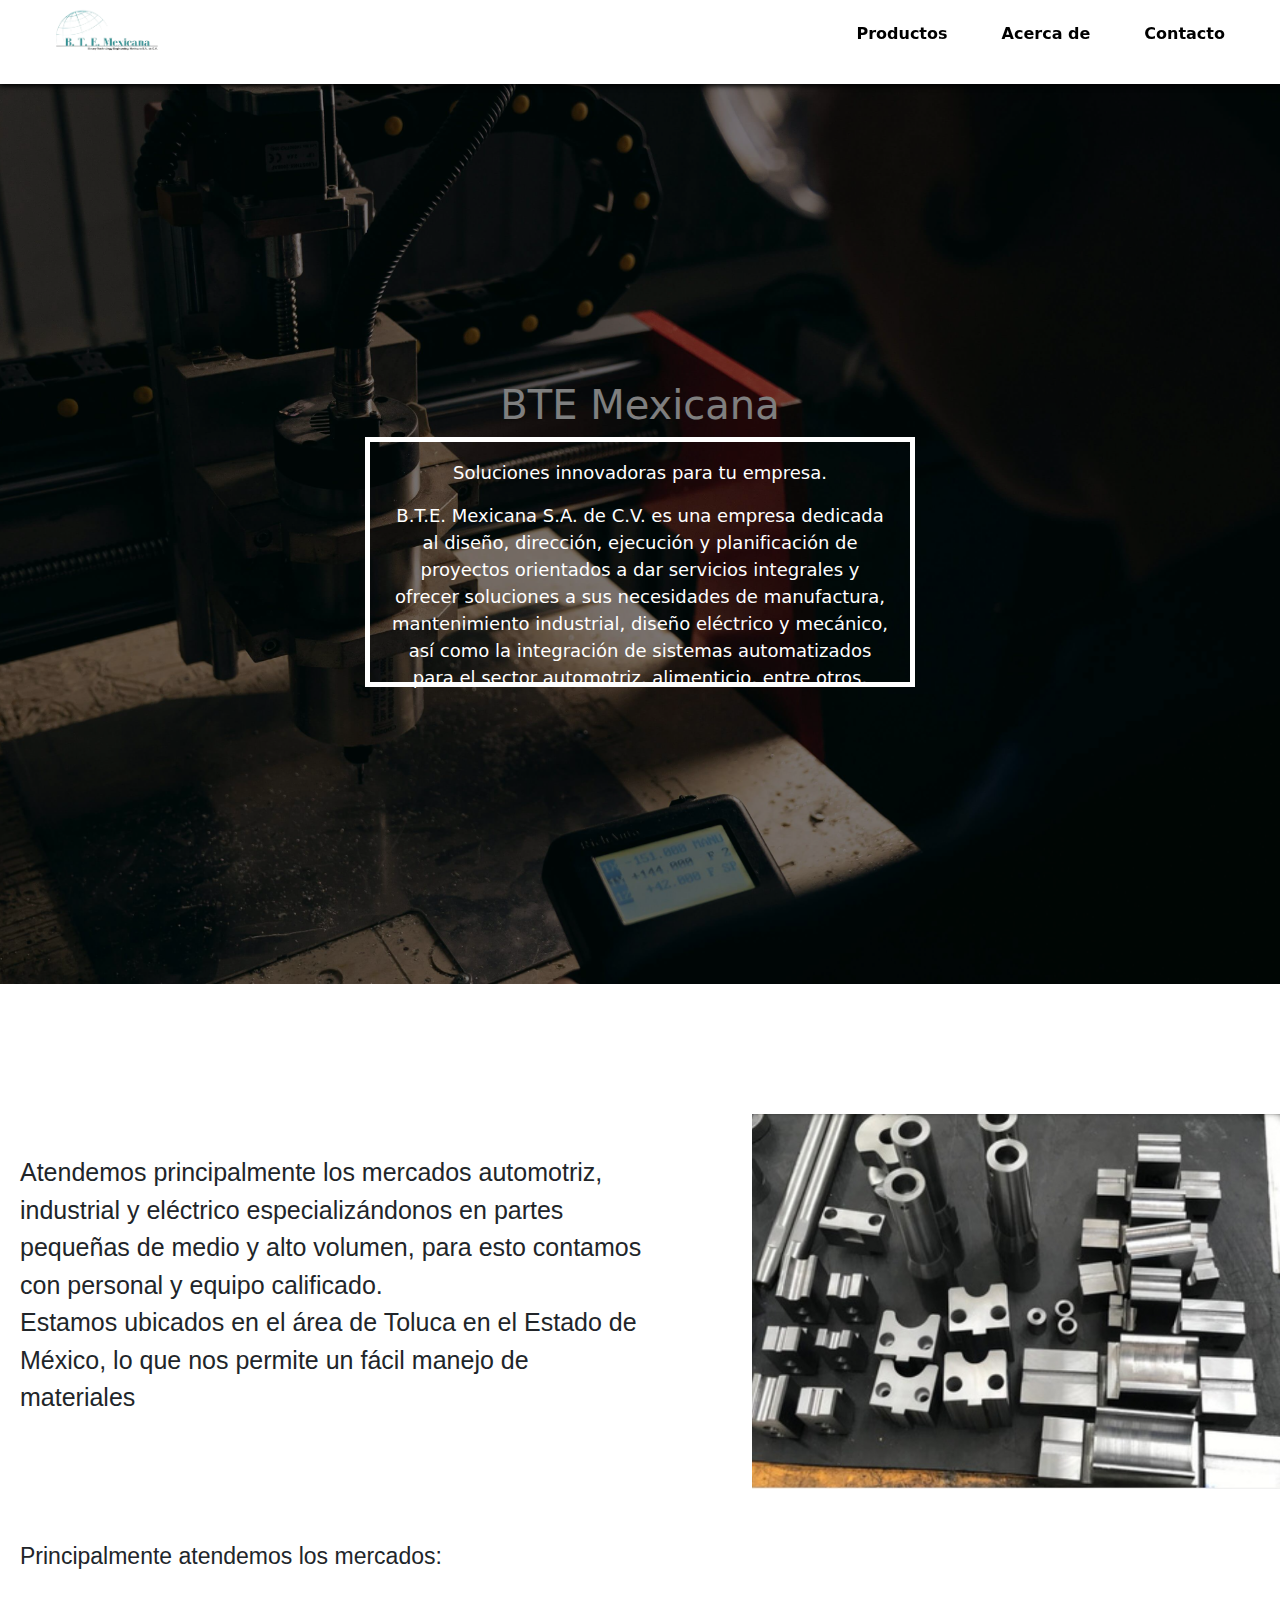
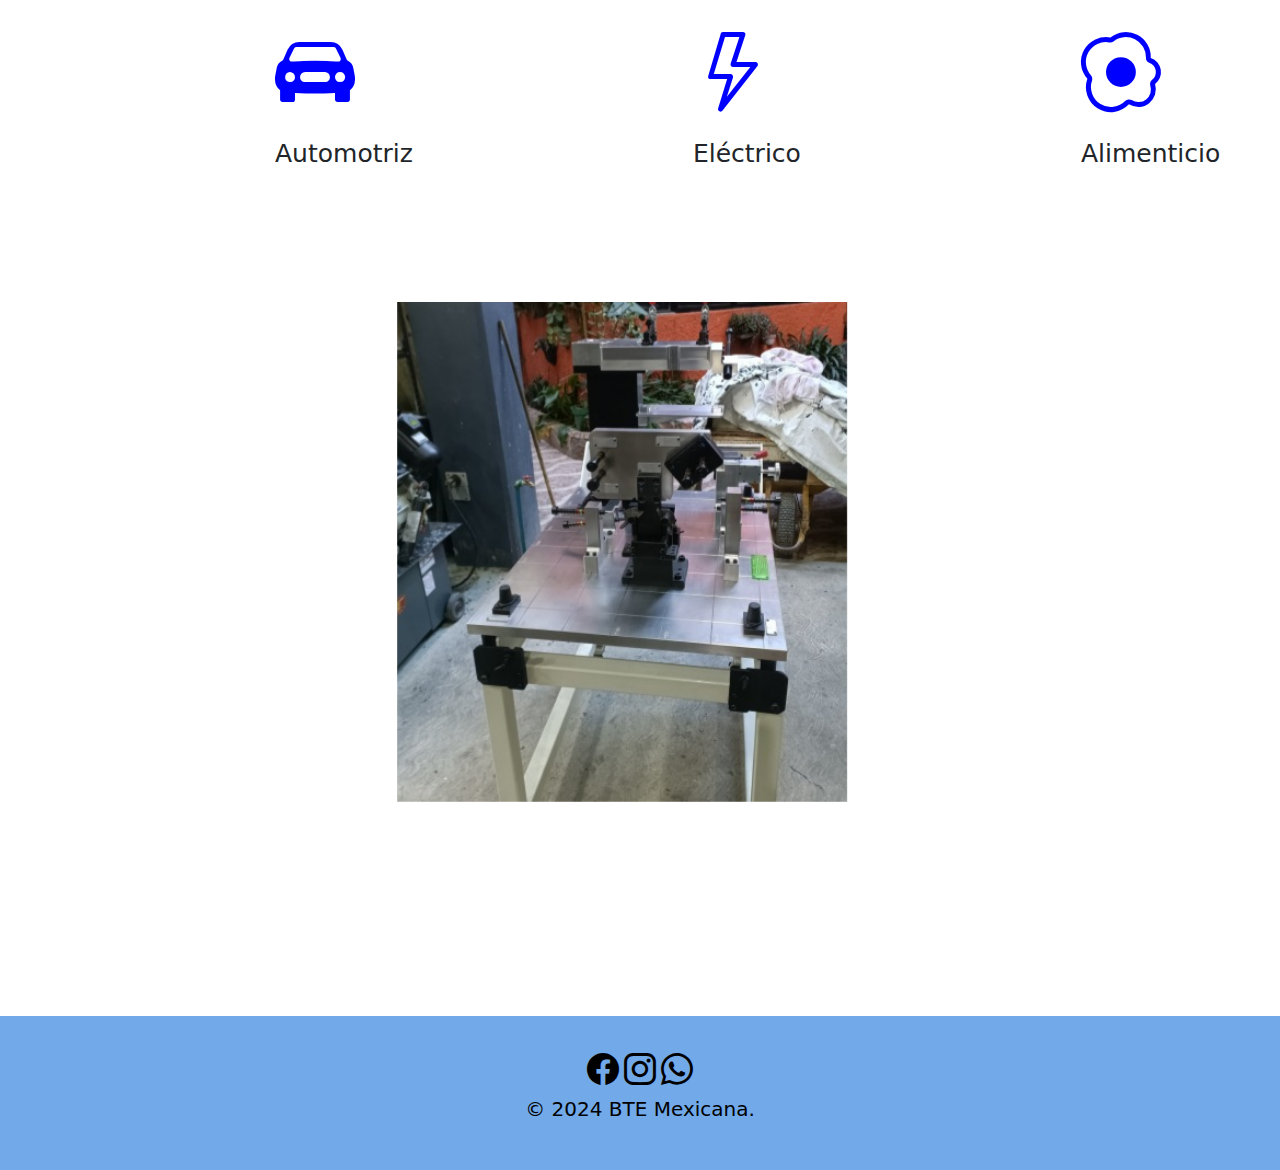
==== index.html @ 82ad0b67 "Initial commit" ====
<!DOCTYPE html>
<html lang="es">
<head>
    <meta charset="UTF-8">
    <meta name="viewport" content="width=device-width, initial-scale=1.0">
    <title>Inicio - BTE Mexicana</title>
    <link rel="stylesheet" href="styles.css">
    <link rel="shortcut icon" href="img/logo.png" type="image/x-icon">
    <link rel="stylesheet" href="https://cdn.jsdelivr.net/npm/bootstrap-icons@1.11.3/font/bootstrap-icons.min.css">
    <link href="https://cdn.jsdelivr.net/npm/bootstrap@5.3.3/dist/css/bootstrap.min.css" rel="stylesheet" integrity="sha384-QWTKZyjpPEjISv5WaRU9OFeRpok6YctnYmDr5pNlyT2bRjXh0JMhjY6hW+ALEwIH" crossorigin="anonymous">
</head>
<body>
    <header>
        <div class="conten">
        <div class="logo">
            <a href="index.html"><img src="img/logo-removebg.png"></a>
        </div>
        <nav>
            <ul class="menu">
                <li><a href="productos.html"> Productos</a></li>
                <li><a href="nosotros.html"> Acerca de</a></li>
                <li><a href="contacto.html"> Contacto</a></li>
            </ul>
        </nav>
        </div>
    </header>
    
    <section class="cuerp">
        <main>
            <h1>BTE Mexicana</h1>
            <div class="bte">
                <p>Soluciones innovadoras para tu empresa. </p>
                <p>
                    B.T.E. Mexicana S.A. de C.V. es una empresa dedicada al diseño, dirección, ejecución y planificación de proyectos orientados a dar servicios integrales y ofrecer soluciones a sus necesidades de manufactura, mantenimiento industrial, diseño eléctrico y mecánico, así como la integración de sistemas automatizados para el sector automotriz, alimenticio, entre otros.
                </p>
            </div>
        </main>
    </section>
    
    <div class="text">
        <div class="text1">
            <p>Atendemos principalmente los mercados automotriz, industrial y eléctrico especializándonos en partes pequeñas de medio y alto volumen, para esto contamos con personal y equipo calificado.
            <br> Estamos ubicados en el área de Toluca en el Estado de México, lo que nos permite un fácil manejo de materiales</p>
        </div>
        <div class="imag">
            <img src="img/pieza-ref.PNG" alt="Refaccionaria">
        </div>
    </div>

    <div class="pmerc">
        <p>Principalmente atendemos los mercados:</p>
    </div>
    <div class="merc">
        <div class="merc1">
            <i class="bi bi-car-front-fill" style="font-size: 5em; color: blue;"></i>
            <p>Automotriz</p>
        </div>
        <div class="merc2">
            <i class="bi bi-lightning" style="font-size: 5em; color: blue;"></i>
            <p>El&eacute;ctrico</p>
        </div>
        <div class="merc3">
            <i class="bi bi-egg-fried" style="font-size: 5em; color: blue;"></i>
            <p>Alimenticio</p>
        </div> 
    </div>

    <section class="carr">
        <div class="carrusel">
        <div id="carouselExampleInterval" class="carousel slide" data-bs-ride="carousel" data-bs-interval="3000" col-sm-12>
            <div class="carousel-inner">
                <div class="carousel-item active" >
                <img src="img/check-fix.PNG" class="d-block w-10" >
                </div>
                <div class="carousel-item" >
                <img src="img/estac-prensam.PNG" class="d-block w-10" >
                </div>
                <div class="carousel-item" >
                <img src="img/fix-prueb.PNG" class="d-block w-10" >
                </div>
            </div>
            </div>
        </div>
    </section>
    <footer>
        <a href="https://www.facebook.com/p/BTE-Mexicana-61550269802498/?locale=es_LA"><i class="bi bi-facebook" style="font-size: 2em; color: black;"></i></a>
        <a href="https://www.instagram.com/b.t.e.mexicana/"><i class="bi bi-instagram" style="font-size: 2em; color: black;"></i></a>
        <a href="https://wa.me/527291284767"><i class="bi bi-whatsapp" style="font-size: 2em; color: black;"></i></a>
        <p>&copy; 2024 BTE Mexicana.</p>
    </footer>

    <script src="https://cdn.jsdelivr.net/npm/bootstrap@5.3.3/dist/js/bootstrap.bundle.min.js" integrity="sha384-YvpcrYf0tY3lHB60NNkmXc5s9fDVZLESaAA55NDzOxhy9GkcIdslK1eN7N6jIeHz" crossorigin="anonymous"></script>
</body>
</html>
---- styles.css ----
*{
    padding: 0;
    margin: 0;
    box-sizing: border-box;
}
body{
    font-family: Arial, sans-serif;
    margin: 0;
    padding: 0;
    line-height: 1.6;
    background-color: white;
    flex-wrap: wrap;
    font-size: larger;
}

header {
    width: 100%;
    position: sticky;
    top: 0;
    z-index: 1000;
    background-color: white;
    box-shadow: 0px 2px 5px #000000;
}

header .conten{
    display: flex;
    justify-content: space-between;
    align-items: center;
    max-width: 1200px;
    margin: 0 auto;
}

header .logo img{
    max-width: 150px;
    height: auto;
    display: block;
}

header nav ul {
    list-style: none;
    display: flex;
    gap: 1.5rem;
}

header nav ul li {
    margin: 0 15px;
}

header nav ul li a {
    color: black;
    text-decoration: none;
    font-size: 1rem;
    font-weight: bold;
    transition: color 0.3s ease;
}

header nav ul li a:hover {
    color: #007BFF;
    border-bottom: 2px solid;
}

.cuerp{
    background: #000 url(img/pexels-mikhail-nilov-9242907..PNG);
    background-size: cover;
    background-position: center;
    background-repeat: no-repeat;
    animation-name: img;
    animation-duration: 2s;
    animation-delay: 0s;
    animation-fill-mode: forwards;
    height: 100vh;
    width: 100%;
    position: relative;
    display: flex;
    align-items: center;
    justify-content: center;
    font-size: large;
    color: #ffff;
}
@keyframes img{
    0%{
        filter: grayscale(100%) blur(12px);
    }
    100%{
        filter: grayscale(0%) blur(0);
    }
}
.cuerp::before{
    content: '';
    position: absolute;
    top: 0;
    left: 0;
    width: 100%;
    height: 100%;
    background: rgba(0, 0, 0, 0.5);
    z-index: 1;
}

.bte{
    border: solid 5px white;
    width: 550px;
    height: 250px;
    position: relative;
    z-index: 2;
}
.text .imag{
    width: 49%;
}

.imag img{
    width: 425x;
    height: 375px;
    margin-left: 100px;
}
.text1{
    display: flex;
    width: 300px;
    margin-left: 20px;
    position: relative;
    top: 100px;
    font-size: 25px;
    font-family:'Franklin Gothic Medium', 'Arial Narrow', Arial, sans-serif ;
}
.text .text1, .imag{
    display: inline-block;
    height: 50%;
    width: 49%;
    margin-top:  70px;
    margin-bottom: 50px;
}
.pmerc p{
    text-align: left;
    margin-left: 20px;
    font-size: 23px;
    font-family: 'Franklin Gothic Medium', 'Arial Narrow', Arial, sans-serif;
}
.merc1, .merc2, .merc3{
    display: inline-block;
    margin-top: 25px;
    margin-left: 275px;
}
.merc p{
    font-size: 25px;
}
.carrusel{
    margin-top: 50px;
    margin-left: 30%;
    margin-right: 25%;
    width: 600px;
    height: 650px;
    background-color: white  ;
}
.carousel-item img{
    height: 500px;
    width: 450px;
    object-fit: cover;
}
@media(max-width: 768px){
    .carousel-item img{
        height: 300px;
    }
}
section {
    padding: 4rem 2rem;
    text-align: center;
    margin: 0 auto;
    background-color: white;
}
.carr{
    background-color:white;
}
.contacto{
    padding: 20px;
    background-color: #f3f4f6;
    text-align: center;
    border-radius: 10px;
    margin-bottom: 20px;
    box-shadow: 0 4px 6px rgba(0, 0, 0, 0.1);
}
.con .intcont h1{
    font-size: 10px;
    color: #333;
    margin-bottom: 10px;
}
.contacto .intcont p{
    font-size: 1.2em;
    color: #555;
    margin-bottom: 20px;
}
.contacto .bencont ul{
    list-style: none;
    padding: 0;
    margin: 20px;
    text-align: center;
}
.contacto .bencont li{
    margin: 10px 0;
    font-size: 1.1em;
    color: #555;
}
.contacto .bencont li::before{
    content: "";
    color: #007BFF;
    margin-right: 10px;
}
.contacto .imgcont img{
    width: 100%;
    max-width: 800px;
    border-radius: 10px;
    margin: 20px auto;
    box-shadow: 0 4px rgba(0, 0, 0, 0.1);
}
.contacto .mapa iframe{
    width: 100%;
    max-width: 800px;
    height: 550px;
    border: none;
    border-radius: 10px;
    margin-top: 20px;
}
.tel, .correo, .direccion, .horario{
    display: inline-block;
    margin-left: 30px;
}
form label {
    display: block;
    margin: 10px 0 5px;
}
form input, form textarea {
    width: 100%;
    padding: 10px;
    margin-bottom: 10px;
}
form button:hover {
    background-color: gray;
}
footer {
    text-align: center;
    padding: 30px ;
    background-color: rgb(113, 169, 233);
    color: black;
    top: 0;
}
footer p{
    font-size: 20px;
}
.ppp{
    background: #000 url(img/imagprod.PNG);
    background-size: cover;
    background-position: center;
    background-repeat: no-repeat;
    animation-name: imgprod;
    animation-duration: 3s;
    animation-delay: unset;
    animation-fill-mode: forwards;
    height: 80vh;
    width: 100%;
    position: relative;
    display: flex;
    align-items: center;
    color: #ffff;
}
@keyframes imgprod{
    0%{
        filter: grayscale(100%) blur(12px);
    }
    100%{
        filter: grayscale(0%) blur(0);
    }
}
.ppp::before{
    content: '';
    position: absolute;
    top: 0;
    left: 0;
    width: 100%;
    height: 80vh;
    background: rgba(0, 0, 0, 0.5);
    z-index: 1;
}
.textprod1{
    width: 300px;
    height: 250px;
    position: relative;
    z-index: 2;
    margin-left: 20px;
    padding-top: 30px;
}
.textprod2{
    width: 300px;
    height: 250px;
    position: relative;
    z-index: 2;
    margin-left: 10px;
}
.textprod1, .textprod2{
    display: inline-block;
    height: 49%;
    width: 49%;
    margin-top: 50px;
}
.ppp p{
    font-family: 'Franklin Gothic Medium', 'Arial Narrow', Arial, sans-serif;
    font-size: 20px;
}
.catalogo {
    display: grid;
    grid-template-columns: repeat(auto-fit, minmax(250px, 1fr));
    gap: 20px;
    padding: 20px;
    margin-top: 20px;
    background: rgb(113, 169, 233);
}
.producto {
    border: 1px solid #ddd;
    border-radius: 5px;
    background: white;
    text-align: center;
    padding: 20px;
    transition: transform 0.3s, box-shadow 0.3s;
}
.producto img {
    max-width: 100%;
    height: 80%;
    width: 99%;
    border-bottom: 1px solid #ddd;
    margin-bottom: 10px;
    border-radius: 5px 5px 0 0;
}
.producto h2 {
    font-size: 1.5em;
    margin: 10px 0;
}
.producto p {
    font-size: 1em;
    color: #555;
}
.producto button {
    background-color: #004080;
    color: white;
    border: none;
    padding: 10px 20px;
    cursor: pointer;
    font-size: 1em;
    border-radius: 5px;
}
.producto button:hover {
    background-color: #003060;
}
.producto:hover {
    transform: scale(1.05);
    box-shadow: 0 4px 8px black;
}
.menu .active{
    font-weight: bold;
    color: #007BFF;
    border-bottom: 2px solid #007BFF;
}
.nosotros{
    padding-left: 20px;
    padding: 20px;
    max-width: 800px;
    background: linear-gradient(to bottom, #f9f9f9, #eaeaea);
}
.nosotros h1{
    font-family: 'Roboto', sans-serif;
    font-weight: 700;
    color: #333;
}
.nosotros p{
    font-family: 'arial', sans-serif;
    font-size: 16px;
    line-height: 1.6;
    color: #555;
}
.con h1{
    font-size: 40px;
}
.con p{
    font-size: 25px;
}
.bte p{
    margin: 3%;
}
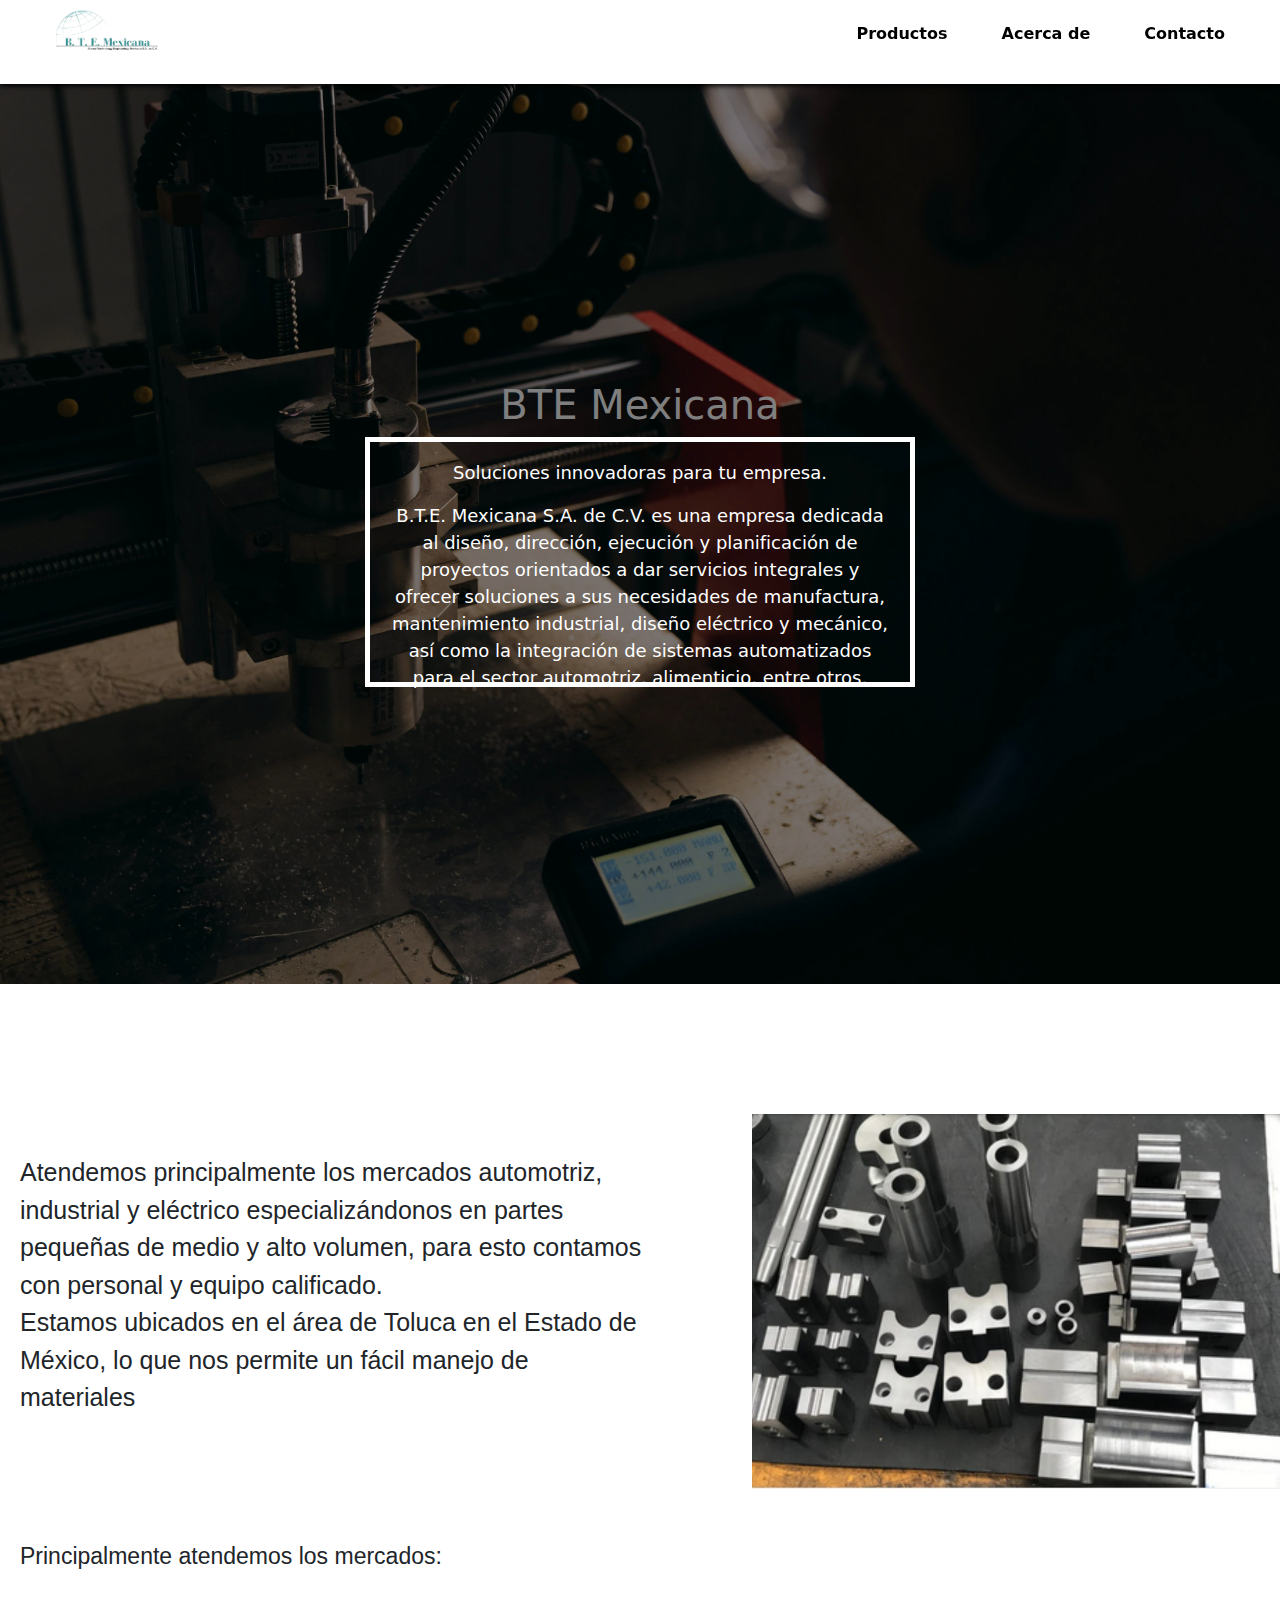
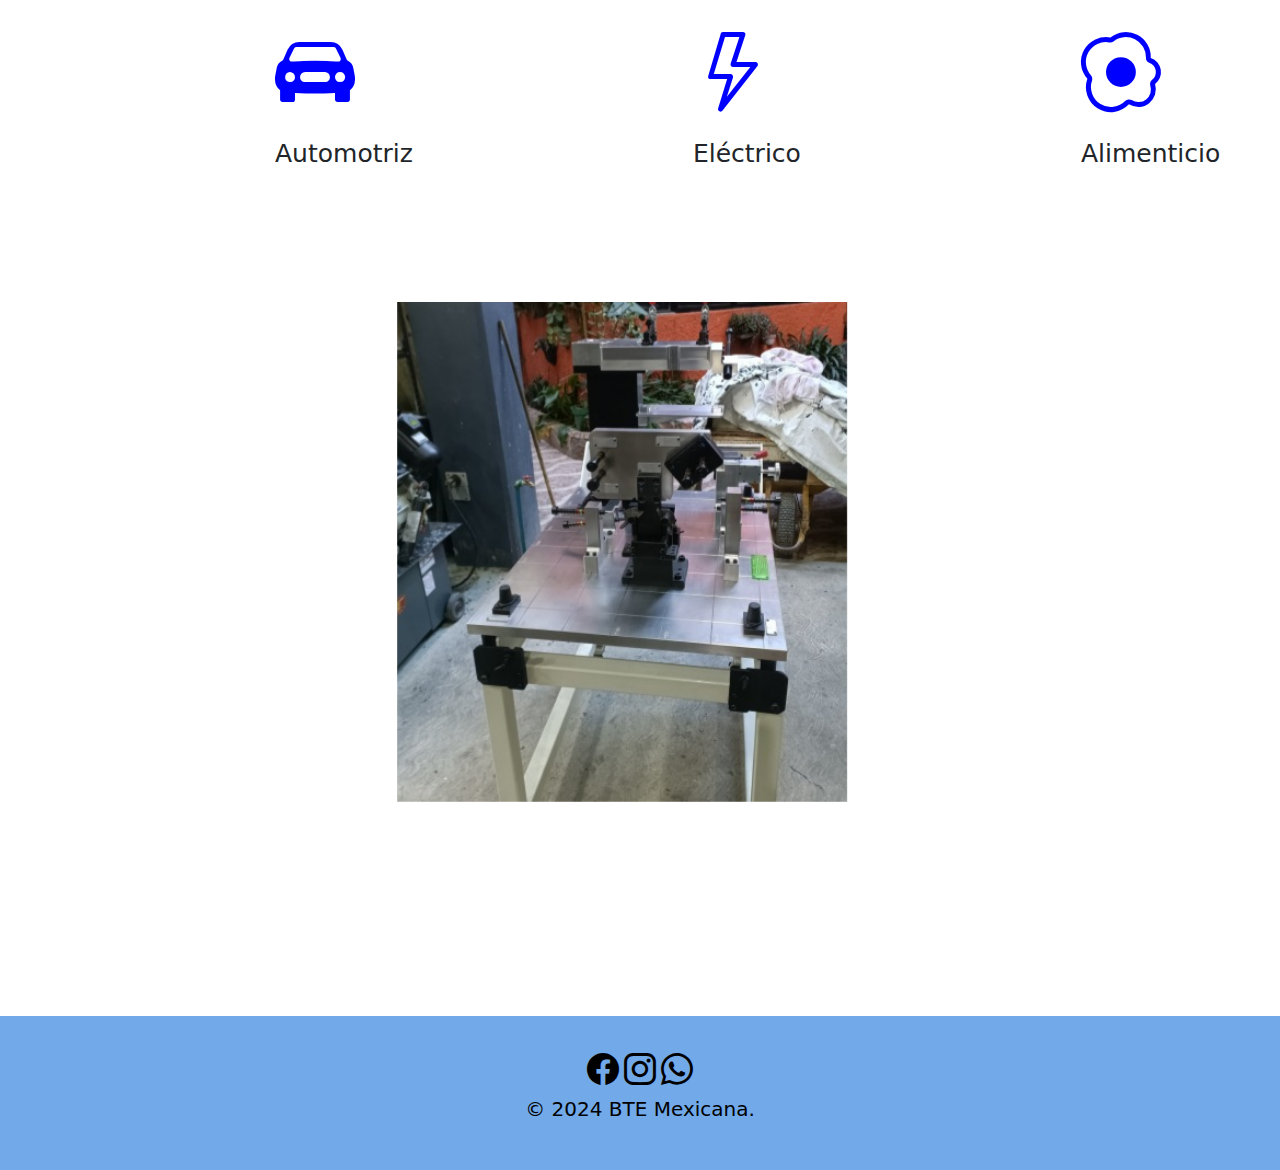
==== commit 2f36afc6: "Descripcion de los cambios realizados" ====
--- a/index.html
+++ b/index.html
@@ -4,7 +4,7 @@
     <meta charset="UTF-8">
     <meta name="viewport" content="width=device-width, initial-scale=1.0">
     <title>Inicio - BTE Mexicana</title>
-    <link rel="stylesheet" href="styles.css">
+    <link rel="stylesheet" href="styles/styles.css">
     <link rel="shortcut icon" href="img/logo.png" type="image/x-icon">
     <link rel="stylesheet" href="https://cdn.jsdelivr.net/npm/bootstrap-icons@1.11.3/font/bootstrap-icons.min.css">
     <link href="https://cdn.jsdelivr.net/npm/bootstrap@5.3.3/dist/css/bootstrap.min.css" rel="stylesheet" integrity="sha384-QWTKZyjpPEjISv5WaRU9OFeRpok6YctnYmDr5pNlyT2bRjXh0JMhjY6hW+ALEwIH" crossorigin="anonymous">
@@ -15,6 +15,9 @@
         <div class="logo">
             <a href="index.html"><img src="img/logo-removebg.png"></a>
         </div>
+        <button class="navbar-toggler" type="button" data-toggle="collapse" data-target="#navbarNav" aria-controls="navbarNav" aria-expanded="false" aria-label="Toggle navigation">
+            <span class="navbar-toggler-icon"></span>
+          </button>
         <nav>
             <ul class="menu">
                 <li><a href="productos.html"> Productos</a></li>
--- a/styles/styles.css
+++ b/styles/styles.css
@@ -0,0 +1,394 @@
+*{
+    padding: 0;
+    margin: 0;
+    box-sizing: border-box;
+}
+body{
+    font-family: Arial, sans-serif;
+    margin: 0;
+    padding: 0;
+    line-height: 1.6;
+    background-color: white;
+    flex-wrap: wrap;
+    font-size: larger;
+}
+
+header {
+    width: 100%;
+    position: sticky;
+    top: 0;
+    z-index: 1000;
+    background-color: white;
+    box-shadow: 0px 2px 5px #000000;
+}
+
+header .conten{
+    display: flex;
+    justify-content: space-between;
+    align-items: center;
+    max-width: 1200px;
+    margin: 0 auto;
+}
+
+header .logo img{
+    max-width: 150px;
+    height: auto;
+    display: block;
+}
+
+header nav ul {
+    list-style: none;
+    display: flex;
+    gap: 1.5rem;
+}
+
+header nav ul li {
+    margin: 0 15px;
+}
+
+header nav ul li a {
+    color: black;
+    text-decoration: none;
+    font-size: 1rem;
+    font-weight: bold;
+    transition: color 0.3s ease;
+}
+
+header nav ul li a:hover {
+    color: #007BFF;
+    border-bottom: 2px solid;
+}
+
+.cuerp{
+    background: #000 url(../img/pexels-mikhail-nilov-9242907..PNG);
+    background-size: cover;
+    background-position: center;
+    background-repeat: no-repeat;
+    animation-name: img;
+    animation-duration: 2s;
+    animation-delay: 0s;
+    animation-fill-mode: forwards;
+    height: 100vh;
+    width: 100%;
+    position: relative;
+    display: flex;
+    align-items: center;
+    justify-content: center;
+    font-size: large;
+    color: #ffff;
+}
+@keyframes img{
+    0%{
+        filter: grayscale(100%) blur(12px);
+    }
+    100%{
+        filter: grayscale(0%) blur(0);
+    }
+}
+.cuerp::before{
+    content: '';
+    position: absolute;
+    top: 0;
+    left: 0;
+    width: 100%;
+    height: 100%;
+    background: rgba(0, 0, 0, 0.5);
+    z-index: 1;
+}
+
+.bte{
+    border: solid 5px white;
+    width: 550px;
+    height: 250px;
+    position: relative;
+    z-index: 2;
+}
+.text .imag{
+    width: 49%;
+}
+
+.imag img{
+    width: 425x;
+    height: 375px;
+    margin-left: 100px;
+}
+.text1{
+    display: flex;
+    width: 300px;
+    margin-left: 20px;
+    position: relative;
+    top: 100px;
+    font-size: 25px;
+    font-family:'Franklin Gothic Medium', 'Arial Narrow', Arial, sans-serif ;
+}
+.text .text1, .imag{
+    display: inline-block;
+    height: 50%;
+    width: 49%;
+    margin-top:  70px;
+    margin-bottom: 50px;
+}
+.pmerc p{
+    text-align: left;
+    margin-left: 20px;
+    font-size: 23px;
+    font-family: 'Franklin Gothic Medium', 'Arial Narrow', Arial, sans-serif;
+}
+.merc1, .merc2, .merc3{
+    display: inline-block;
+    margin-top: 25px;
+    margin-left: 275px;
+}
+.merc p{
+    font-size: 25px;
+}
+.carrusel{
+    margin-top: 50px;
+    margin-left: 30%;
+    margin-right: 25%;
+    width: 600px;
+    height: 650px;
+    background-color: white  ;
+}
+.carousel-item img{
+    height: 500px;
+    width: 450px;
+    object-fit: cover;
+}
+@media(max-width: 768px){
+    .carousel-item img{
+        height: 300px;
+    }
+}
+section {
+    padding: 4rem 2rem;
+    text-align: center;
+    margin: 0 auto;
+    background-color: white;
+}
+.carr{
+    background-color:white;
+}
+.contacto{
+    padding: 20px;
+    background-color: #f3f4f6;
+    text-align: center;
+    border-radius: 10px;
+    margin-bottom: 20px;
+    box-shadow: 0 4px 6px rgba(0, 0, 0, 0.1);
+}
+.con .intcont h1{
+    font-size: 10px;
+    color: #333;
+    margin-bottom: 10px;
+}
+.contacto .intcont p{
+    font-size: 1.2em;
+    color: #555;
+    margin-bottom: 20px;
+}
+.contacto .bencont ul{
+    list-style: none;
+    padding: 0;
+    margin: 20px;
+    text-align: center;
+}
+.contacto .bencont li{
+    margin: 10px 0;
+    font-size: 1.1em;
+    color: #555;
+}
+.contacto .bencont li::before{
+    content: "";
+    color: #007BFF;
+    margin-right: 10px;
+}
+.contacto .imgcont img{
+    width: 100%;
+    max-width: 800px;
+    border-radius: 10px;
+    margin: 20px auto;
+    box-shadow: 0 4px rgba(0, 0, 0, 0.1);
+}
+.contacto .mapa iframe{
+    width: 100%;
+    max-width: 800px;
+    height: 550px;
+    border: none;
+    border-radius: 10px;
+    margin-top: 20px;
+}
+.tel, .correo, .direccion, .horario{
+    display: inline-block;
+    margin-left: 30px;
+}
+form label {
+    display: block;
+    margin: 10px 0 5px;
+}
+form input, form textarea {
+    width: 100%;
+    padding: 10px;
+    margin-bottom: 10px;
+}
+form button:hover {
+    background-color: gray;
+}
+footer {
+    text-align: center;
+    padding: 30px ;
+    background-color: rgb(113, 169, 233);
+    color: black;
+    top: 0;
+}
+footer p{
+    font-size: 20px;
+}
+.ppp{
+    background: #000 url(../img/imagprod.jpg);
+    background-size: cover;
+    background-position: center;
+    background-repeat: no-repeat;
+    animation-name: imgprod;
+    animation-duration: 3s;
+    animation-delay: unset;
+    animation-fill-mode: forwards;
+    height: 80vh;
+    width: 100%;
+    position: relative;
+    display: flex;
+    align-items: center;
+    color: #ffff;
+}
+@keyframes imgprod{
+    0%{
+        filter: grayscale(100%) blur(12px);
+    }
+    100%{
+        filter: grayscale(0%) blur(0);
+    }
+}
+.ppp::before{
+    content: '';
+    position: absolute;
+    top: 0;
+    left: 0;
+    width: 100%;
+    height: 80vh;
+    background: rgba(0, 0, 0, 0.5);
+    z-index: 1;
+}
+.textprod1{
+    width: 300px;
+    height: 250px;
+    position: relative;
+    z-index: 2;
+    margin-left: 20px;
+    padding-top: 30px;
+}
+.textprod2{
+    width: 300px;
+    height: 250px;
+    position: relative;
+    z-index: 2;
+    margin-left: 10px;
+}
+.textprod1, .textprod2{
+    display: inline-block;
+    height: 49%;
+    width: 49%;
+    margin-top: 50px;
+}
+.ppp p{
+    font-family: 'Franklin Gothic Medium', 'Arial Narrow', Arial, sans-serif;
+    font-size: 20px;
+}
+.catalogo {
+    display: grid;
+    grid-template-columns: repeat(auto-fit, minmax(250px, 1fr));
+    gap: 20px;
+    padding: 20px;
+    margin-top: 20px;
+    background: rgb(113, 169, 233);
+}
+.producto {
+    border: 1px solid #ddd;
+    border-radius: 5px;
+    background: white;
+    text-align: center;
+    padding: 20px;
+    transition: transform 0.3s, box-shadow 0.3s;
+}
+.producto img {
+    max-width: 100%;
+    height: 80%;
+    width: 99%;
+    border-bottom: 1px solid #ddd;
+    margin-bottom: 10px;
+    border-radius: 5px 5px 0 0;
+}
+.producto h2 {
+    font-size: 1.5em;
+    margin: 10px 0;
+}
+.producto p {
+    font-size: 1em;
+    color: #555;
+}
+.producto button {
+    background-color: #004080;
+    color: white;
+    border: none;
+    padding: 10px 20px;
+    cursor: pointer;
+    font-size: 1em;
+    border-radius: 5px;
+}
+.producto button:hover {
+    background-color: #003060;
+}
+.producto:hover {
+    transform: scale(1.05);
+    box-shadow: 0 4px 8px black;
+}
+.menu .active{
+    font-weight: bold;
+    color: #007BFF;
+    border-bottom: 2px solid #007BFF;
+}
+.nosotros{
+    padding-left: 20px;
+    padding: 20px;
+    max-width: 800px;
+    background: linear-gradient(to bottom, #f9f9f9, #eaeaea);
+}
+.nosotros h1{
+    font-family: 'Roboto', sans-serif;
+    font-weight: 700;
+    color: #333;
+}
+.nosotros p{
+    font-family: 'arial', sans-serif;
+    font-size: 16px;
+    line-height: 1.6;
+    color: #555;
+}
+.con h1{
+    font-size: 40px;
+}
+.con p{
+    font-size: 25px;
+}
+.bte p{
+    margin: 3%;
+}
+@media (max-width: 768px) {
+    body{
+        font-size: 14px;
+    }
+}
+@media(max-width: 480px){
+    body{
+        font-size: 12px;
+    }
+}
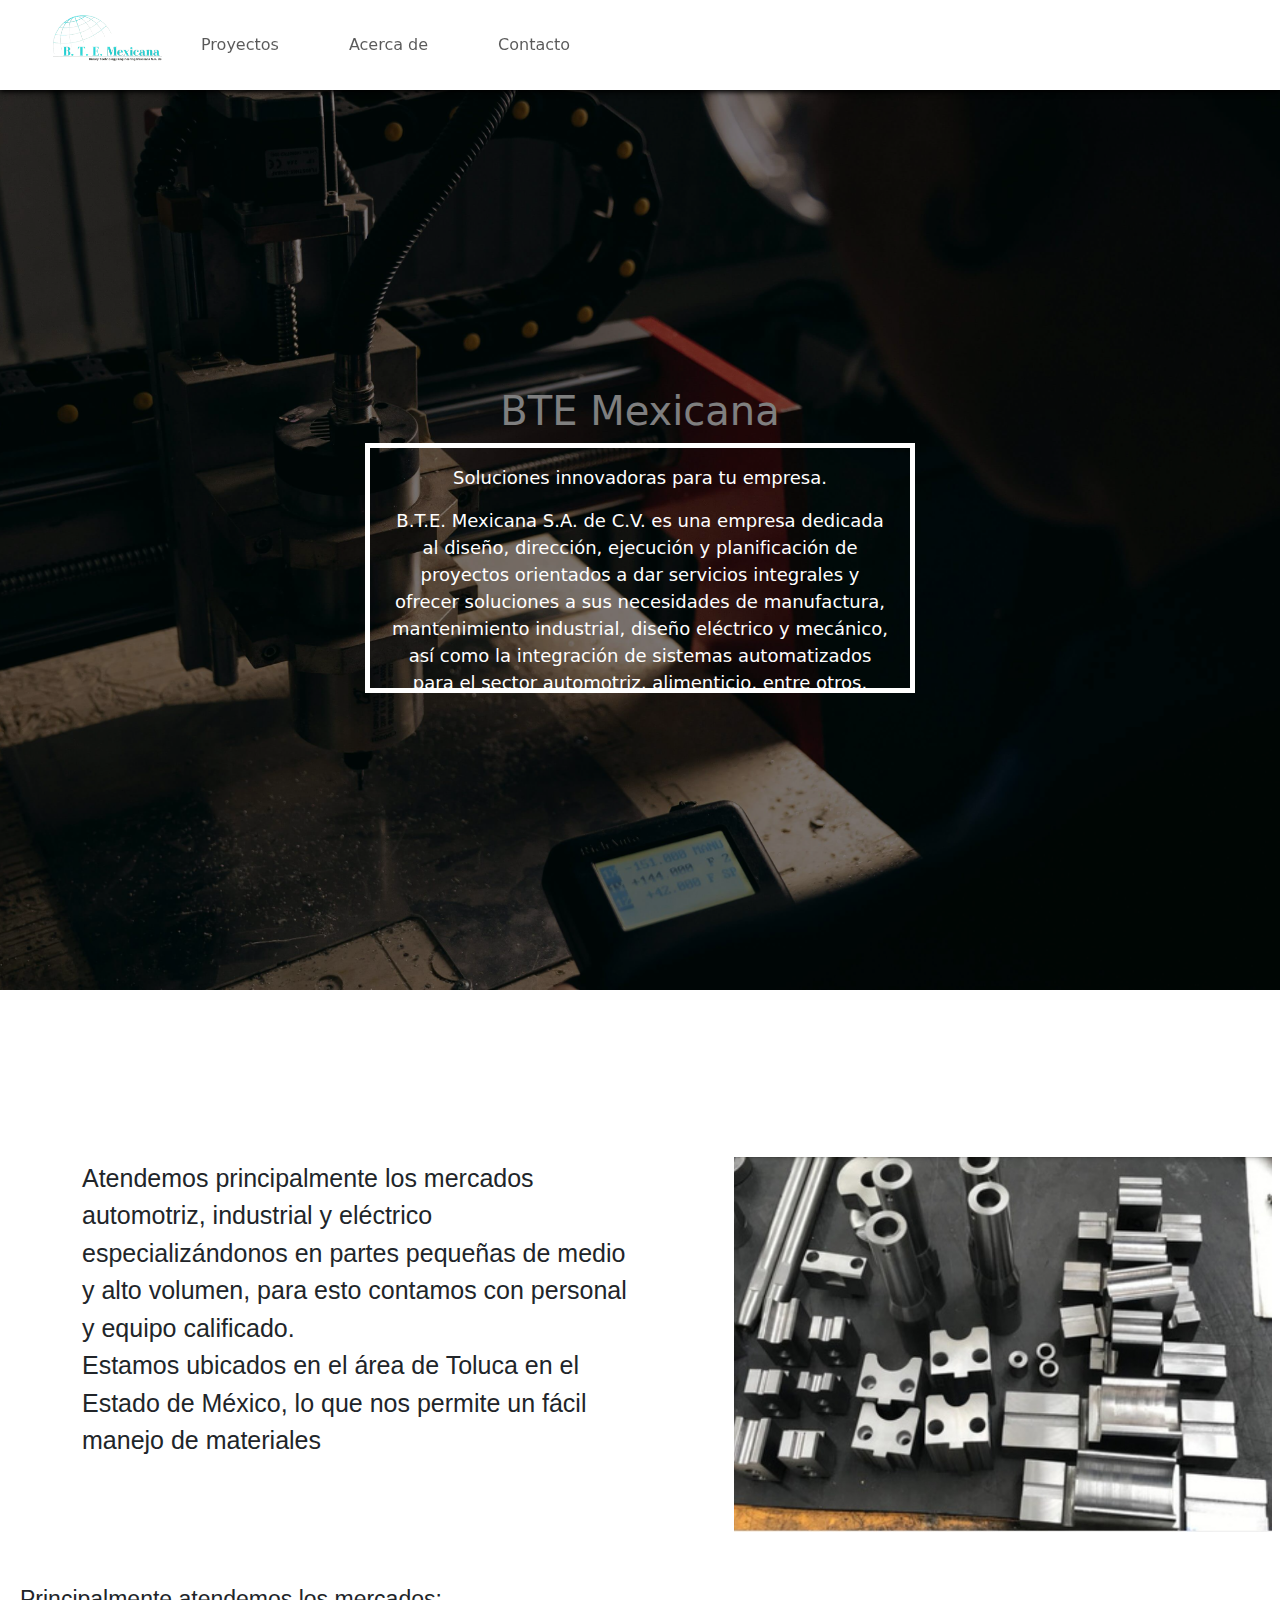
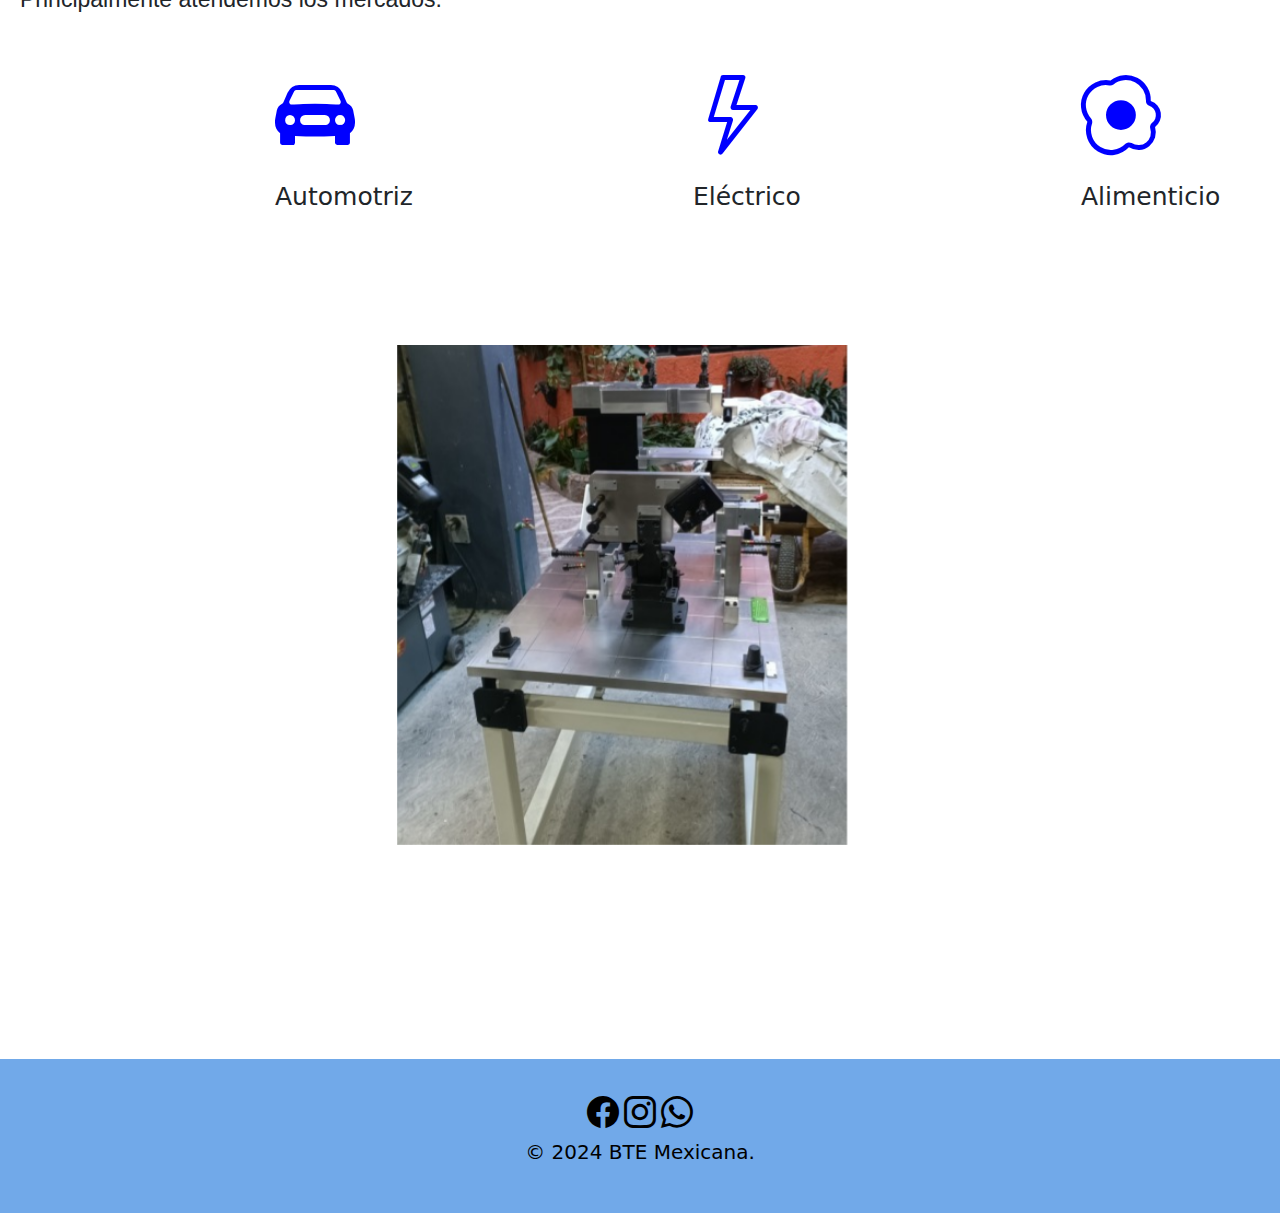
==== commit 438b8d6d: "Actualizados" ====
--- a/index.html
+++ b/index.html
@@ -5,26 +5,37 @@
     <meta name="viewport" content="width=device-width, initial-scale=1.0">
     <title>Inicio - BTE Mexicana</title>
     <link rel="stylesheet" href="styles/styles.css">
-    <link rel="shortcut icon" href="img/logo.png" type="image/x-icon">
+    <link rel="shortcut icon" href="img/logo-removebg.png" type="image/x-icon">
     <link rel="stylesheet" href="https://cdn.jsdelivr.net/npm/bootstrap-icons@1.11.3/font/bootstrap-icons.min.css">
     <link href="https://cdn.jsdelivr.net/npm/bootstrap@5.3.3/dist/css/bootstrap.min.css" rel="stylesheet" integrity="sha384-QWTKZyjpPEjISv5WaRU9OFeRpok6YctnYmDr5pNlyT2bRjXh0JMhjY6hW+ALEwIH" crossorigin="anonymous">
 </head>
 <body>
     <header>
         <div class="conten">
-        <div class="logo">
-            <a href="index.html"><img src="img/logo-removebg.png"></a>
-        </div>
-        <button class="navbar-toggler" type="button" data-toggle="collapse" data-target="#navbarNav" aria-controls="navbarNav" aria-expanded="false" aria-label="Toggle navigation">
-            <span class="navbar-toggler-icon"></span>
-          </button>
-        <nav>
-            <ul class="menu">
-                <li><a href="productos.html"> Productos</a></li>
-                <li><a href="nosotros.html"> Acerca de</a></li>
-                <li><a href="contacto.html"> Contacto</a></li>
-            </ul>
-        </nav>
+
+        <nav class="navbar navbar-expand-md navbar-light">
+            <div class="container-fluid">
+              <button class="navbar-toggler" type="button" data-bs-toggle="collapse" data-bs-target="#navbar-toggler" aria-controls="navbarTogglerDemo01" aria-expanded="false" aria-label="Toggle navigation">
+                <span class="navbar-toggler-icon"></span>
+              </button>
+              <div class="collapse navbar-collapse" id="navbar-toggler">
+                <a class="navbar-brand" href="index.html">
+                  <img src="img/logo-removebg.png" width="110" alt="Logo de la página web">
+                </a>
+                <ul class="navbar-nav d-flex justify-content-center align-items-center">
+                  <li class="nav-item">
+                    <a class="nav-link" href="productos.html">Proyectos</a>
+                  </li>
+                  <li class="nav-item">
+                    <a class="nav-link" href="nosotros.html">Acerca de</a>
+                  </li>
+                  <li class="nav-item">
+                    <a class="nav-link" href="contacto.html">Contacto</a>
+                  </li>
+                </ul>
+              </div>
+            </div>
+          </nav>
         </div>
     </header>
     
@@ -40,7 +51,7 @@
         </main>
     </section>
     
-    <div class="text">
+    <div class="container">
         <div class="text1">
             <p>Atendemos principalmente los mercados automotriz, industrial y eléctrico especializándonos en partes pequeñas de medio y alto volumen, para esto contamos con personal y equipo calificado.
             <br> Estamos ubicados en el área de Toluca en el Estado de México, lo que nos permite un fácil manejo de materiales</p>
@@ -93,5 +104,7 @@
     </footer>
 
     <script src="https://cdn.jsdelivr.net/npm/bootstrap@5.3.3/dist/js/bootstrap.bundle.min.js" integrity="sha384-YvpcrYf0tY3lHB60NNkmXc5s9fDVZLESaAA55NDzOxhy9GkcIdslK1eN7N6jIeHz" crossorigin="anonymous"></script>
+    <script src="https://ajax.googleapis.com/ajax/libs/jquery/1.11.3/jquery.min.js"></script>
+    <script src="https://maxcdn.bootstrapcdn.com/bootstrap/3.3.5/js/bootstrap.min.js"></script>
 </body>
 </html>--- a/styles/styles.css
+++ b/styles/styles.css
@@ -27,13 +27,16 @@
     justify-content: space-between;
     align-items: center;
     max-width: 1200px;
-    margin: 0 auto;
+    margin: auto;
 }
 
 header .logo img{
     max-width: 150px;
-    height: auto;
     display: block;
+}@media only screen and (max-width: 768px){
+    [class*="col-s"]{
+        width:100%
+    }
 }
 
 header nav ul {
@@ -85,6 +88,7 @@
         filter: grayscale(0%) blur(0);
     }
 }
+
 .cuerp::before{
     content: '';
     position: absolute;
@@ -102,6 +106,7 @@
     height: 250px;
     position: relative;
     z-index: 2;
+    max-width: 100%;
 }
 .text .imag{
     width: 49%;
@@ -111,22 +116,26 @@
     width: 425x;
     height: 375px;
     margin-left: 100px;
+    max-width: 100%;
+    object-fit: cover;
 }
 .text1{
     display: flex;
     width: 300px;
-    margin-left: 20px;
+    max-width: 100%;
     position: relative;
     top: 100px;
     font-size: 25px;
     font-family:'Franklin Gothic Medium', 'Arial Narrow', Arial, sans-serif ;
 }
-.text .text1, .imag{
+.text1, .imag{
     display: inline-block;
-    height: 50%;
+    height: 49%;
     width: 49%;
-    margin-top:  70px;
+    margin-top: 70px;
     margin-bottom: 50px;
+    max-width: 100%;
+    flex-wrap: wrap;
 }
 .pmerc p{
     text-align: left;
@@ -138,9 +147,13 @@
     display: inline-block;
     margin-top: 25px;
     margin-left: 275px;
+    max-width: 100%;
 }
 .merc p{
     font-size: 25px;
+}
+.carr{
+    max-width: 100%;
 }
 .carrusel{
     margin-top: 50px;
@@ -149,11 +162,13 @@
     width: 600px;
     height: 650px;
     background-color: white  ;
+    max-width: 100%;
 }
 .carousel-item img{
     height: 500px;
     width: 450px;
     object-fit: cover;
+    max-width: 100%;
 }
 @media(max-width: 768px){
     .carousel-item img{
@@ -382,13 +397,3 @@
 .bte p{
     margin: 3%;
 }
-@media (max-width: 768px) {
-    body{
-        font-size: 14px;
-    }
-}
-@media(max-width: 480px){
-    body{
-        font-size: 12px;
-    }
-}
